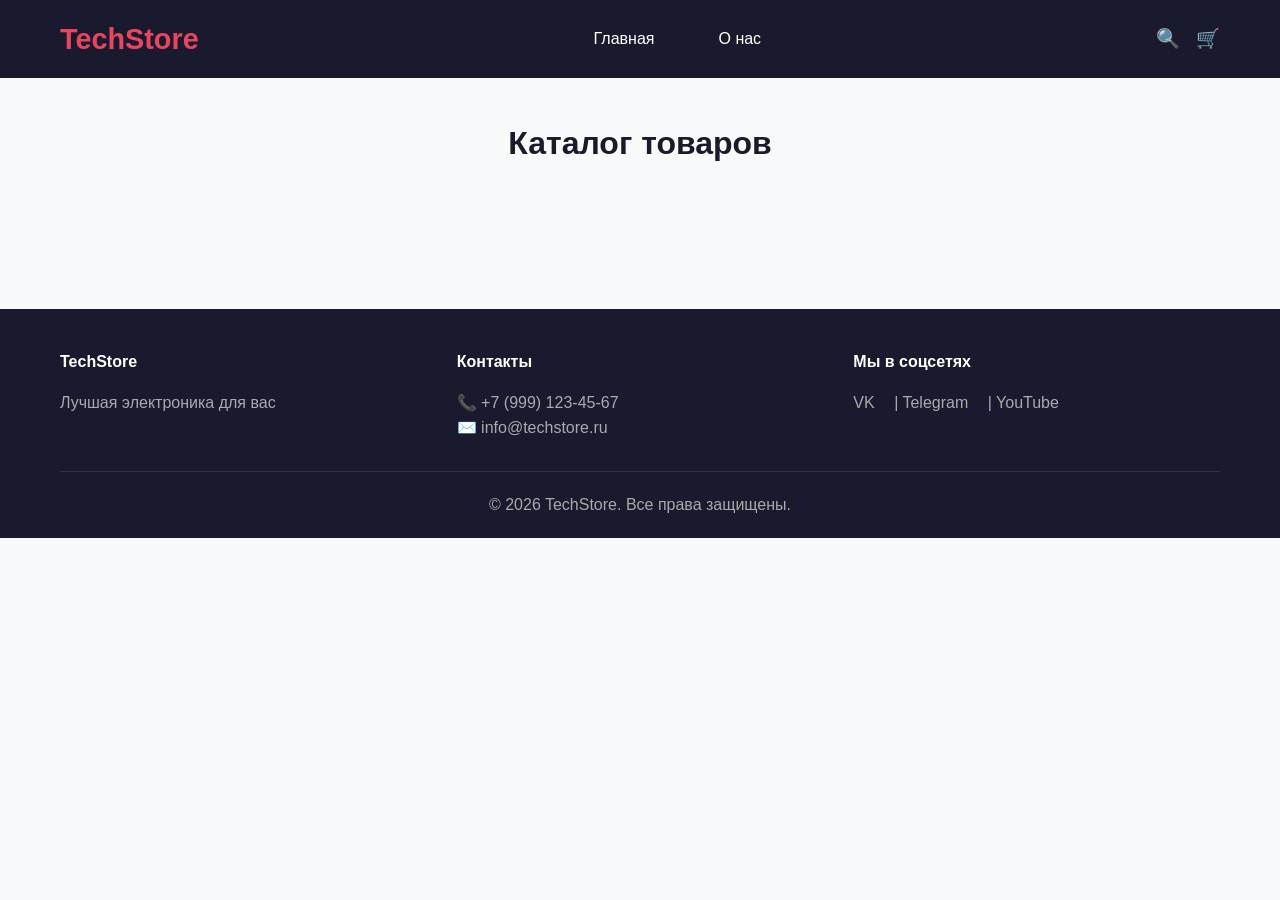
==== catalog.html @ 78668525 "Created catalog.html structure with grid" ====
<!DOCTYPE html>
<html lang="ru">

<head>
    <meta charset="UTF-8">
    <meta name="viewport" content="width=device-width, initial-scale=1.0">
    <title>TechStore – Главная</title>
    <link rel="stylesheet" href="css/style.css">
</head>

<body>

    <header>
        <div class="container">
            <nav>
                <a href="index.html" class="logo">TechStore</a>
                <ul class="nav-links">
                    <li><a href="index.html">Главная</a></li>
                    <li><a href="catalog.html">

                        </a></li>
                    <li><a href="about.html">О нас</a></li>
                </ul>
                <div class="header-icons">
                    <a href="#">🔍</a>
                    <a href="#">🛒</a>
                </div>
            </nav>
        </div>
    </header>
    <main>
        <div class="container" style="padding: 40px 20px;">
            <h1 class="section-title">Каталог товаров</h1>
            <div class="product-grid" id="catalog-grid">
                
            </div>
        </div>
    </main>

    <footer>
        <div class="container">
            <div class="footer-content">
                <div class="footer-section">
                    <h4>TechStore</h4>
                    <p>Лучшая электроника для вас</p>
                </div>
                <div class="footer-section">
                    <h4>Контакты</h4>
                    <p>📞 +7 (999) 123-45-67</p>
                    <p>✉️ info@techstore.ru</p>
                </div>
                <div class="footer-section">
                    <h4>Мы в соцсетях</h4>
                    <div class="social-links">
                        <a href="#">VK</a> | <a href="#">Telegram</a> | <a href="#">YouTube</a>
                    </div>
                </div>
            </div>
            <div class="copyright">
                <p>&copy; 2026 TechStore. Все права защищены.</p>
            </div>
        </div>
    </footer>
</body>

</html>
---- css/style.css ----
* {
    margin: 0;
    padding: 0;
    box-sizing: border-box;
}

body {
    font-family: 'Segoe UI', Tahoma, Geneva, Verdana, sans-serif;
    line-height: 1.6;
    color: #333;
    background-color: #f8f9fa;
}

.container {
    max-width: 1200px;
    margin: 0 auto;
    padding: 0 20px;
}

header {
    background-color: #1a1a2e;
    color: white;
    padding: 1rem 0;
    position: sticky;
    top: 0;
    z-index: 100;
}

nav {
    display: flex;
    justify-content: space-between;
    align-items: center;
    flex-wrap: wrap;
}

.logo {
    font-size: 1.8rem;
    font-weight: bold;
    color: #e94560;
    text-decoration: none;
}

.nav-links {
    display: flex;
    gap: 2rem;
    list-style: none;
}

.nav-links a {
    color: white;
    text-decoration: none;
    transition: color 0.3s;
}

.nav-links a:hover {
    color: #e94560;
}

.header-icons {
    display: flex;
    gap: 1rem;
}

.header-icons a {
    color: white;
    font-size: 1.2rem;
    text-decoration: none;
}git add css/style.css

.btn {
    display: inline-block;
    background-color: #e94560;
    color: white;
    padding: 10px 25px;
    border-radius: 30px;
    text-decoration: none;
    transition: all 0.3s;
    border: none;
    cursor: pointer;
}

.btn:hover {
    background-color: #c72a48;
    transform: translateY(-3px);
    box-shadow: 0 5px 15px rgba(233, 69, 96, 0.3);
}

.btn-outline {
    background: transparent;
    border: 2px solid #e94560;
    color: #e94560;
}

.btn-outline:hover {
    background: #e94560;
    color: white;
}

.hero {
    background: linear-gradient(135deg, #1a1a2e, #16213e);
    color: white;
    text-align: center;
    padding: 100px 20px;
}

.hero h1 {
    font-size: 3rem;
    margin-bottom: 1rem;
}

.hero p {
    font-size: 1.2rem;
    margin-bottom: 2rem;
    opacity: 0.9;
}

.section {
    padding: 60px 0;
}

.section-title {
    text-align: center;
    font-size: 2rem;
    margin-bottom: 40px;
    color: #1a1a2e;
}

.product-grid {
    display: grid;
    grid-template-columns: repeat(auto-fill, minmax(280px, 1fr));
    gap: 30px;
}

.product-card {
    background: white;
    border-radius: 15px;
    overflow: hidden;
    box-shadow: 0 5px 15px rgba(0,0,0,0.1);
    transition: all 0.3s;
    text-align: center;
    padding-bottom: 20px;
}

.product-card:hover {
    transform: translateY(-10px);
    box-shadow: 0 15px 30px rgba(0,0,0,0.15);
}

.product-card img {
    width: 100%;
    height: 200px;
    object-fit: cover;
}

.product-card h3 {
    margin: 15px 0 10px;
    font-size: 1.2rem;
}

.price {
    color: #e94560;
    font-size: 1.3rem;
    font-weight: bold;
    margin: 10px 0;
}

.rating {
    color: #ffc107;
    margin-bottom: 10px;
}

.product-card .btn {
    margin-top: 10px;
    padding: 8px 20px;
}

.features-grid {
    display: flex;
    flex-wrap: wrap;
    justify-content: space-between;
    gap: 30px;
    text-align: center;
}

.feature {
    flex: 1;
    min-width: 200px;
    padding: 20px;
    background: white;
    border-radius: 15px;
    transition: 0.3s;
}

.feature:hover {
    transform: scale(1.05);
}

.feature-icon {
    font-size: 3rem;
    margin-bottom: 10px;
}

footer {
    background-color: #1a1a2e;
    color: #aaa;
    padding: 40px 0 20px;
    margin-top: 60px;
}

.footer-content {
    display: flex;
    flex-wrap: wrap;
    justify-content: space-between;
    gap: 30px;
    margin-bottom: 30px;
}

.footer-section {
    flex: 1;
    min-width: 200px;
}

.footer-section h4 {
    color: white;
    margin-bottom: 15px;
}

.social-links a {
    color: #aaa;
    text-decoration: none;
    margin-right: 15px;
    transition: color 0.3s;
}

.social-links a:hover {
    color: #e94560;
}

.copyright {
    text-align: center;
    padding-top: 20px;
    border-top: 1px solid #333;
}

@media (max-width: 992px) {
    .product-grid {
        grid-template-columns: repeat(2, 1fr);
    }
    .hero h1 {
        font-size: 2.5rem;
    }
}

@media (max-width: 768px) {
    nav {
        flex-direction: column;
        gap: 15px;
    }
    .nav-links {
        flex-wrap: wrap;
        justify-content: center;
        gap: 1rem;
    }
    .hero {
        padding: 60px 20px;
    }
    .hero h1 {
        font-size: 2rem;
    }
    .product-grid {
        grid-template-columns: 1fr;
    }
    .features-grid {
        flex-direction: column;
    }
    .footer-content {
        flex-direction: column;
        text-align: center;
    }
}
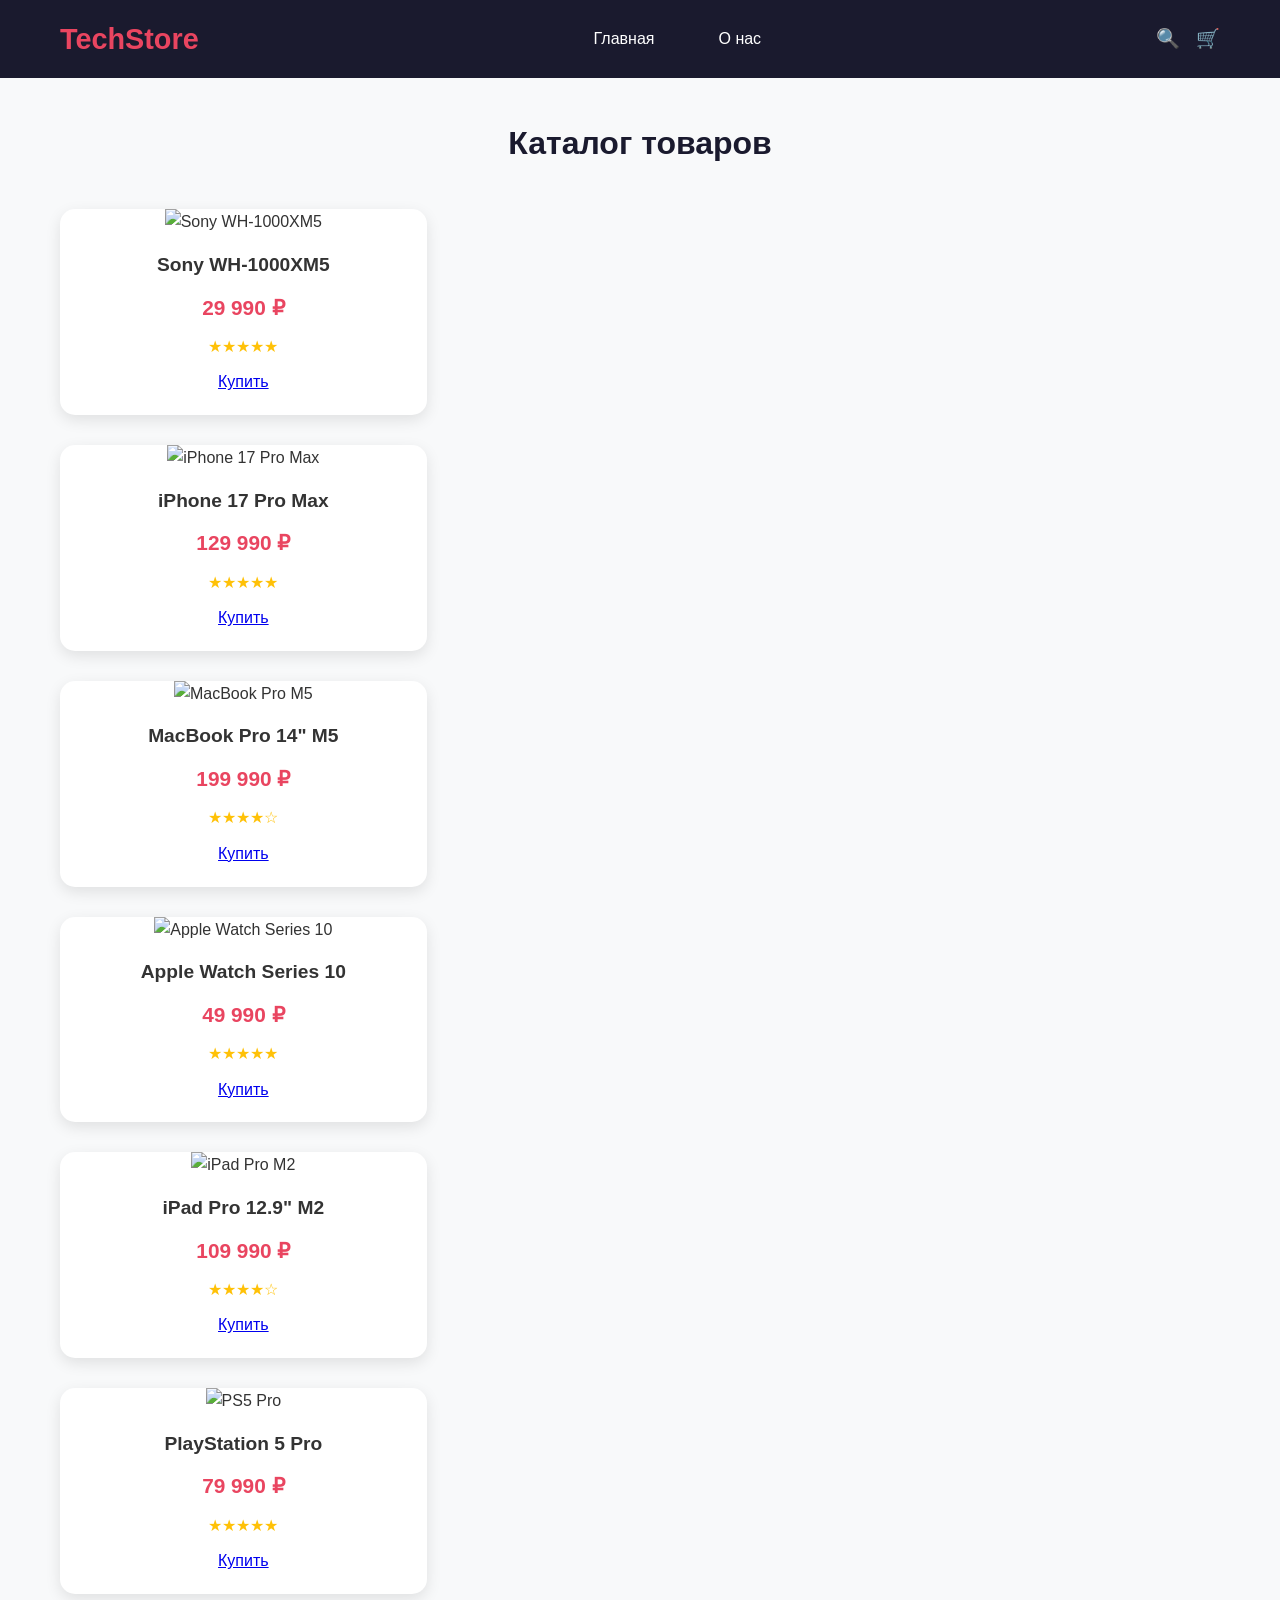
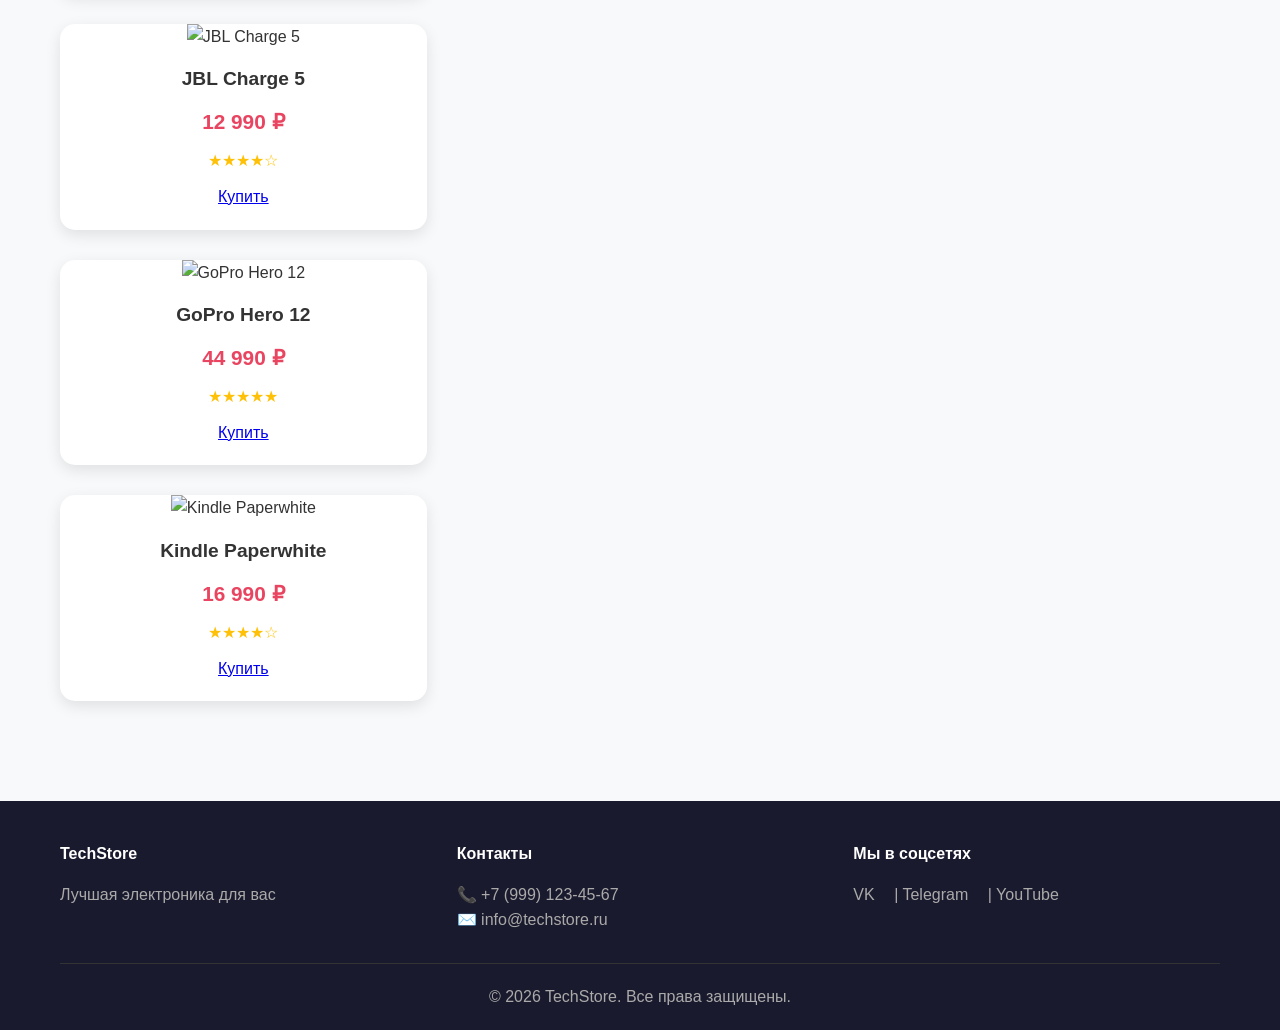
==== commit a66e5237: "Added 9 product cards to catalog" ====
--- a/catalog.html
+++ b/catalog.html
@@ -32,7 +32,71 @@
         <div class="container" style="padding: 40px 20px;">
             <h1 class="section-title">Каталог товаров</h1>
             <div class="product-grid" id="catalog-grid">
-                
+                <div class="product-grid">  
+                    <div class="product-card">
+                        <img src="img/products/headphones.jpg" alt="Sony WH-1000XM5">
+                        <h3>Sony WH-1000XM5</h3>
+                        <div class="price">29 990 ₽</div>
+                        <div class="rating">★★★★★</div>
+                        <a href="#" class="btn">Купить</a>
+                    </div>
+                    <div class="product-card">
+                        <img src="img/products/iphone.jpg" alt="iPhone 17 Pro Max">
+                        <h3>iPhone 17 Pro Max</h3>
+                        <div class="price">129 990 ₽</div>
+                        <div class="rating">★★★★★</div>
+                        <a href="#" class="btn">Купить</a>
+                    </div>
+                    <div class="product-card">
+                        <img src="img/products/macbook.jpg" alt="MacBook Pro M5">
+                        <h3>MacBook Pro 14" M5</h3>
+                        <div class="price">199 990 ₽</div>
+                        <div class="rating">★★★★☆</div>
+                        <a href="#" class="btn">Купить</a>
+                    </div>
+                    <div class="product-card">
+                        <img src="img/products/watch.jpg" alt="Apple Watch Series 10">
+                        <h3>Apple Watch Series 10</h3>
+                        <div class="price">49 990 ₽</div>
+                        <div class="rating">★★★★★</div>
+                        <a href="#" class="btn">Купить</a>
+                    </div>
+                    <div class="product-card">
+                        <img src="img/products/ipad.jpg" alt="iPad Pro M2">
+                        <h3>iPad Pro 12.9" M2</h3>
+                        <div class="price">109 990 ₽</div>
+                        <div class="rating">★★★★☆</div>
+                        <a href="#" class="btn">Купить</a>
+                    </div>
+                    <div class="product-card">
+                        <img src="img/products/ps5.jpg" alt="PS5 Pro">
+                        <h3>PlayStation 5 Pro</h3>
+                        <div class="price">79 990 ₽</div>
+                        <div class="rating">★★★★★</div>
+                        <a href="#" class="btn">Купить</a>
+                    </div>
+                    <div class="product-card">
+                        <img src="img/products/jbl.jpg" alt="JBL Charge 5">
+                        <h3>JBL Charge 5</h3>
+                        <div class="price">12 990 ₽</div>
+                        <div class="rating">★★★★☆</div>
+                        <a href="#" class="btn">Купить</a>
+                    </div>
+                    <div class="product-card">
+                        <img src="img/products/gopro.jpg" alt="GoPro Hero 12">
+                        <h3>GoPro Hero 12</h3>
+                        <div class="price">44 990 ₽</div>
+                        <div class="rating">★★★★★</div>
+                        <a href="#" class="btn">Купить</a>
+                    </div>
+                    <div class="product-card">
+                        <img src="img/products/kindle.jpg" alt="Kindle Paperwhite">
+                        <h3>Kindle Paperwhite</h3>
+                        <div class="price">16 990 ₽</div>
+                        <div class="rating">★★★★☆</div>
+                        <a href="#" class="btn">Купить</a>
+                    </div>
+                </div>
             </div>
         </div>
     </main>
